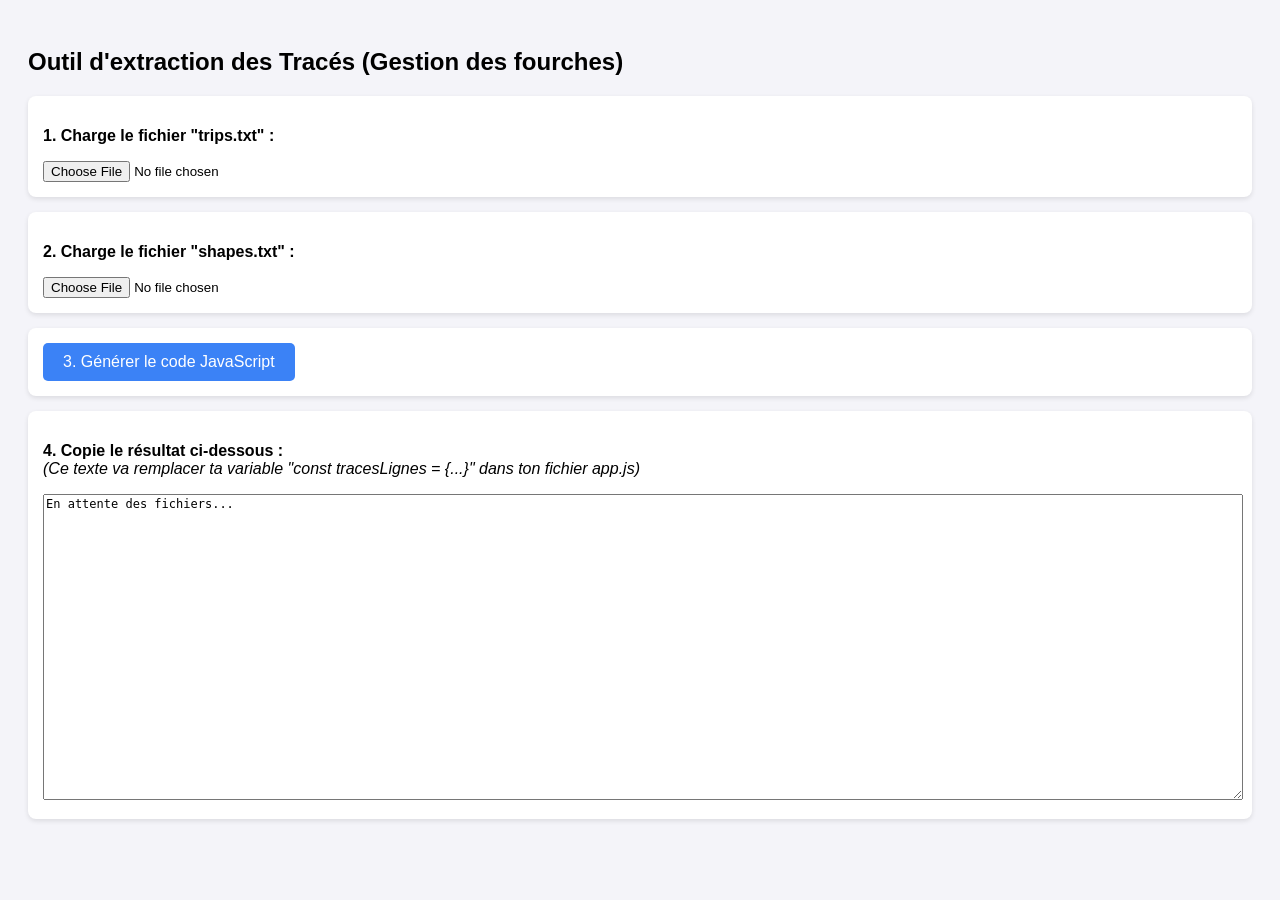
==== convertisseur.html @ 3d67197a "Add files" ====
<!DOCTYPE html>
<html lang="fr">
<head>
    <meta charset="UTF-8">
    <title>Convertisseur de Tracés GTFS (Multi-Branches)</title>
    <style>
        body { font-family: Arial; padding: 20px; background: #f4f4f9; }
        .etape { background: white; padding: 15px; border-radius: 8px; margin-bottom: 15px; box-shadow: 0 2px 5px rgba(0,0,0,0.1); }
        textarea { width: 100%; height: 300px; font-family: monospace; font-size: 12px; }
        button { padding: 10px 20px; background: #3b82f6; color: white; border: none; border-radius: 5px; cursor: pointer; font-size: 16px; }
    </style>
</head>
<body>

    <h2>Outil d'extraction des Tracés (Gestion des fourches)</h2>

    <div class="etape">
        <p><b>1. Charge le fichier "trips.txt" :</b></p>
        <input type="file" id="fileTrips" accept=".txt">
    </div>

    <div class="etape">
        <p><b>2. Charge le fichier "shapes.txt" :</b></p>
        <input type="file" id="fileShapes" accept=".txt">
    </div>

    <div class="etape">
        <button onclick="traiterFichiers()">3. Générer le code JavaScript</button>
    </div>

    <div class="etape">
        <p><b>4. Copie le résultat ci-dessous :</b><br>
        <i>(Ce texte va remplacer ta variable "const tracesLignes = {...}" dans ton fichier app.js)</i></p>
        <textarea id="resultat">En attente des fichiers...</textarea>
    </div>

    <script>
        async function traiterFichiers() {
            const fileTrips = document.getElementById('fileTrips').files[0];
            const fileShapes = document.getElementById('fileShapes').files[0];
            
            if (!fileTrips || !fileShapes) {
                alert("Il manque un fichier !");
                return;
            }

            const ecranResultat = document.getElementById('resultat');
            ecranResultat.value = "Analyse Multi-Branches en cours... (Cela peut prendre quelques secondes).";

            try {
                const textTrips = await fileTrips.text();
                const textShapes = await fileShapes.text();

                const lignesTrips = textTrips.split(/\r?\n/);
                
                const headersTrips = lignesTrips[0].split(',').map(h => h.trim());
                const idxRouteTrips = headersTrips.indexOf('route_id');
                const idxShapeTrips = headersTrips.indexOf('shape_id');
                const idxDirTrips = headersTrips.indexOf('direction_id');
                const idxHeadsign = headersTrips.indexOf('trip_headsign');

                const shapeToRoute = {};
                const seenCombos = new Set(); // Pour mémoriser les branches déjà trouvées

                // 1. On cherche toutes les branches différentes pour chaque ligne
                for (let i = 1; i < lignesTrips.length; i++) {
                    if (lignesTrips[i].trim() === '') continue;
                    
                    const cols = lignesTrips[i].split(',');
                    if (idxShapeTrips !== -1 && cols.length > idxShapeTrips && cols[idxShapeTrips]) {
                        const routeId = cols[idxRouteTrips].trim();
                        const shapeId = cols[idxShapeTrips].trim();
                        
                        // On récupère le sens et la destination pour identifier une branche unique
                        const dirId = idxDirTrips !== -1 ? cols[idxDirTrips].trim() : "0";
                        const headsign = idxHeadsign !== -1 ? cols[idxHeadsign].trim() : "X";
                        
                        // La clé secrète : Ligne + Sens + Destination (ex: TCAR:90_0_Georges Braque)
                        const comboKey = `${routeId}_${dirId}_${headsign}`;
                        
                        if (!seenCombos.has(comboKey) && shapeId !== "") {
                            seenCombos.add(comboKey);
                            shapeToRoute[shapeId] = routeId;
                        }
                    }
                }

                // 2. On récupère les points GPS de toutes ces branches
                const lignesShapes = textShapes.split(/\r?\n/);
                const shapesPoints = {}; // On groupe par shape_id d'abord
                
                const headersShapes = lignesShapes[0].split(',').map(h => h.trim());
                const idxShapeShp = headersShapes.indexOf('shape_id');
                const idxLat = headersShapes.indexOf('shape_pt_lat');
                const idxLon = headersShapes.indexOf('shape_pt_lon');
                const idxSeq = headersShapes.indexOf('shape_pt_sequence');

                for (let i = 1; i < lignesShapes.length; i++) {
                    if (lignesShapes[i].trim() === '') continue;

                    const cols = lignesShapes[i].split(',');
                    if (idxShapeShp !== -1 && cols.length > Math.max(idxLat, idxLon, idxSeq) && cols[idxShapeShp]) {
                        const shapeId = cols[idxShapeShp].trim();
                        
                        if (shapeToRoute[shapeId]) {
                            if (!shapesPoints[shapeId]) shapesPoints[shapeId] = [];
                            
                            shapesPoints[shapeId].push({
                                seq: parseInt(cols[idxSeq]),
                                lat: parseFloat(cols[idxLat]),
                                lon: parseFloat(cols[idxLon])
                            });
                        }
                    }
                }

                // 3. On regroupe toutes les branches sous leur ligne d'origine (route_id)
                const routeLines = {};
                for (const [shapeId, points] of Object.entries(shapesPoints)) {
                    const routeId = shapeToRoute[shapeId];
                    if (!routeLines[routeId]) routeLines[routeId] = [];
                    
                    points.sort((a, b) => a.seq - b.seq);
                    const listeCoords = points.map(p => `[${p.lat}, ${p.lon}]`).join(', ');
                    
                    // On ajoute ce tracé à la liste des tracés de la ligne
                    routeLines[routeId].push(`[${listeCoords}]`);
                }

                // 4. Génération du code
                let codeFinal = "const tracesLignes = {\n";
                for (const [routeId, lines] of Object.entries(routeLines)) {
                    // Chaque ligne contient maintenant un tableau contenant plusieurs tableaux (les branches)
                    codeFinal += `    "${routeId}": [\n        ${lines.join(',\n        ')}\n    ],\n`;
                }
                codeFinal += "};\n";

                ecranResultat.value = codeFinal;

            } catch (erreur) {
                ecranResultat.value = "Erreur lors de la lecture : " + erreur.message;
            }
        }
    </script>
</body>
</html>
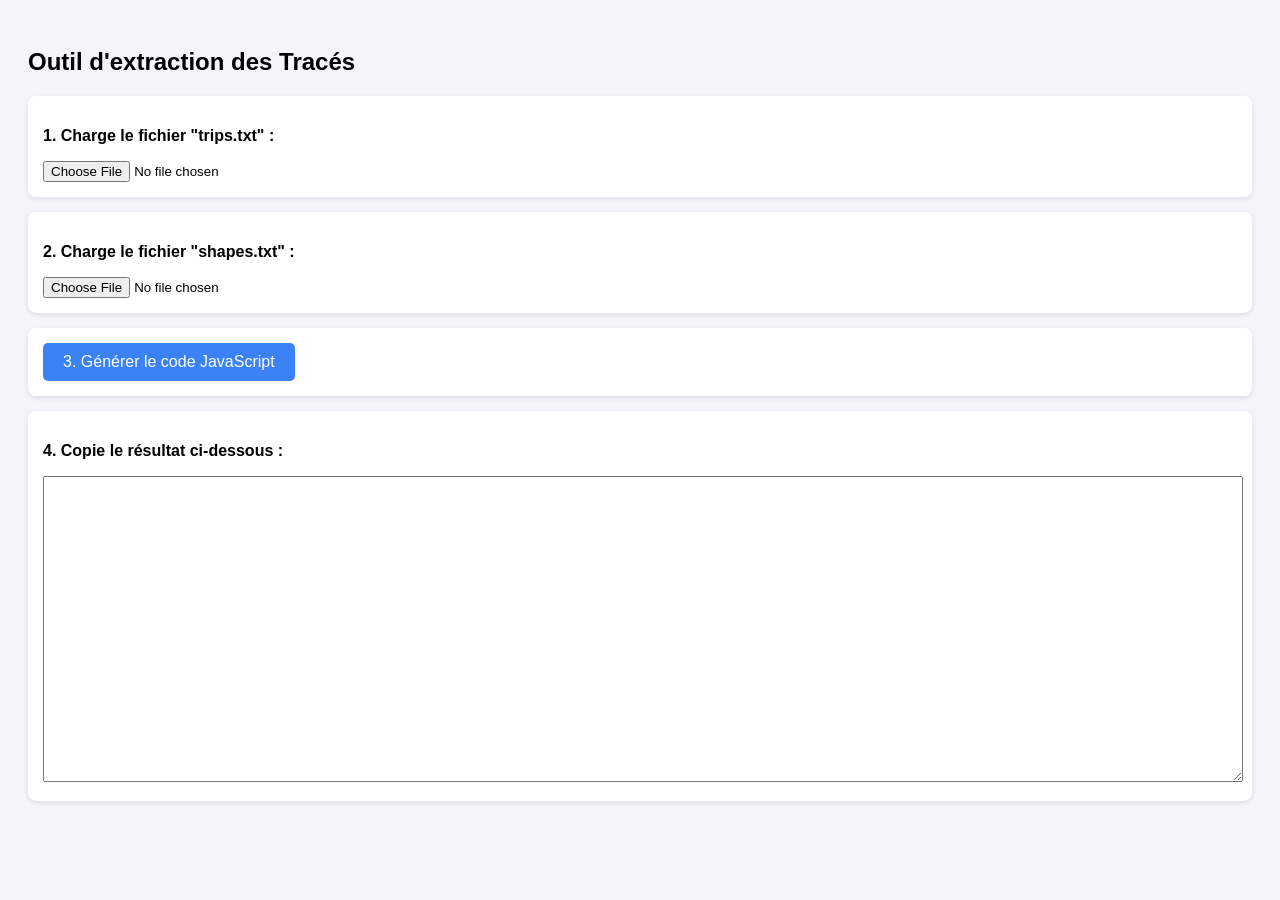
==== commit 3866478d: "Clean files" ====
--- a/convertisseur.html
+++ b/convertisseur.html
@@ -1,58 +1,79 @@
 <!DOCTYPE html>
 <html lang="fr">
+
 <head>
     <meta charset="UTF-8">
-    <title>Convertisseur de Tracés GTFS (Multi-Branches)</title>
+    <title>Convertisseur de Tracés GTFS</title>
     <style>
-        body { font-family: Arial; padding: 20px; background: #f4f4f9; }
-        .etape { background: white; padding: 15px; border-radius: 8px; margin-bottom: 15px; box-shadow: 0 2px 5px rgba(0,0,0,0.1); }
-        textarea { width: 100%; height: 300px; font-family: monospace; font-size: 12px; }
-        button { padding: 10px 20px; background: #3b82f6; color: white; border: none; border-radius: 5px; cursor: pointer; font-size: 16px; }
+        body {
+            font-family: Arial;
+            padding: 20px;
+            background: #f4f4f9;
+        }
+
+        .etape {
+            background: white;
+            padding: 15px;
+            border-radius: 8px;
+            margin-bottom: 15px;
+            box-shadow: 0 2px 5px rgba(0, 0, 0, 0.1);
+        }
+
+        textarea {
+            width: 100%;
+            height: 300px;
+            font-family: monospace;
+            font-size: 12px;
+        }
+
+        button {
+            padding: 10px 20px;
+            background: #3b82f6;
+            color: white;
+            border: none;
+            border-radius: 5px;
+            cursor: pointer;
+            font-size: 16px;
+        }
     </style>
 </head>
+
 <body>
-
-    <h2>Outil d'extraction des Tracés (Gestion des fourches)</h2>
-
+    <h2>Outil d'extraction des Tracés</h2>
     <div class="etape">
         <p><b>1. Charge le fichier "trips.txt" :</b></p>
         <input type="file" id="fileTrips" accept=".txt">
     </div>
-
     <div class="etape">
         <p><b>2. Charge le fichier "shapes.txt" :</b></p>
         <input type="file" id="fileShapes" accept=".txt">
     </div>
-
     <div class="etape">
         <button onclick="traiterFichiers()">3. Générer le code JavaScript</button>
     </div>
-
     <div class="etape">
-        <p><b>4. Copie le résultat ci-dessous :</b><br>
-        <i>(Ce texte va remplacer ta variable "const tracesLignes = {...}" dans ton fichier app.js)</i></p>
-        <textarea id="resultat">En attente des fichiers...</textarea>
+        <p><b>4. Copie le résultat ci-dessous :</b><br></p>
+        <textarea id="resultat"></textarea>
     </div>
-
     <script>
         async function traiterFichiers() {
             const fileTrips = document.getElementById('fileTrips').files[0];
             const fileShapes = document.getElementById('fileShapes').files[0];
-            
+
             if (!fileTrips || !fileShapes) {
-                alert("Il manque un fichier !");
+                alert("Erreur");
                 return;
             }
 
             const ecranResultat = document.getElementById('resultat');
-            ecranResultat.value = "Analyse Multi-Branches en cours... (Cela peut prendre quelques secondes).";
+            ecranResultat.value = "Analyse en cours...";
 
             try {
                 const textTrips = await fileTrips.text();
                 const textShapes = await fileShapes.text();
 
                 const lignesTrips = textTrips.split(/\r?\n/);
-                
+
                 const headersTrips = lignesTrips[0].split(',').map(h => h.trim());
                 const idxRouteTrips = headersTrips.indexOf('route_id');
                 const idxShapeTrips = headersTrips.indexOf('shape_id');
@@ -60,24 +81,21 @@
                 const idxHeadsign = headersTrips.indexOf('trip_headsign');
 
                 const shapeToRoute = {};
-                const seenCombos = new Set(); // Pour mémoriser les branches déjà trouvées
+                const seenCombos = new Set();
 
-                // 1. On cherche toutes les branches différentes pour chaque ligne
                 for (let i = 1; i < lignesTrips.length; i++) {
                     if (lignesTrips[i].trim() === '') continue;
-                    
+
                     const cols = lignesTrips[i].split(',');
                     if (idxShapeTrips !== -1 && cols.length > idxShapeTrips && cols[idxShapeTrips]) {
                         const routeId = cols[idxRouteTrips].trim();
                         const shapeId = cols[idxShapeTrips].trim();
-                        
-                        // On récupère le sens et la destination pour identifier une branche unique
+
                         const dirId = idxDirTrips !== -1 ? cols[idxDirTrips].trim() : "0";
                         const headsign = idxHeadsign !== -1 ? cols[idxHeadsign].trim() : "X";
-                        
-                        // La clé secrète : Ligne + Sens + Destination (ex: TCAR:90_0_Georges Braque)
+
                         const comboKey = `${routeId}_${dirId}_${headsign}`;
-                        
+
                         if (!seenCombos.has(comboKey) && shapeId !== "") {
                             seenCombos.add(comboKey);
                             shapeToRoute[shapeId] = routeId;
@@ -85,10 +103,9 @@
                     }
                 }
 
-                // 2. On récupère les points GPS de toutes ces branches
                 const lignesShapes = textShapes.split(/\r?\n/);
-                const shapesPoints = {}; // On groupe par shape_id d'abord
-                
+                const shapesPoints = {};
+
                 const headersShapes = lignesShapes[0].split(',').map(h => h.trim());
                 const idxShapeShp = headersShapes.indexOf('shape_id');
                 const idxLat = headersShapes.indexOf('shape_pt_lat');
@@ -101,10 +118,10 @@
                     const cols = lignesShapes[i].split(',');
                     if (idxShapeShp !== -1 && cols.length > Math.max(idxLat, idxLon, idxSeq) && cols[idxShapeShp]) {
                         const shapeId = cols[idxShapeShp].trim();
-                        
+
                         if (shapeToRoute[shapeId]) {
                             if (!shapesPoints[shapeId]) shapesPoints[shapeId] = [];
-                            
+
                             shapesPoints[shapeId].push({
                                 seq: parseInt(cols[idxSeq]),
                                 lat: parseFloat(cols[idxLat]),
@@ -114,23 +131,19 @@
                     }
                 }
 
-                // 3. On regroupe toutes les branches sous leur ligne d'origine (route_id)
                 const routeLines = {};
                 for (const [shapeId, points] of Object.entries(shapesPoints)) {
                     const routeId = shapeToRoute[shapeId];
                     if (!routeLines[routeId]) routeLines[routeId] = [];
-                    
+
                     points.sort((a, b) => a.seq - b.seq);
                     const listeCoords = points.map(p => `[${p.lat}, ${p.lon}]`).join(', ');
-                    
-                    // On ajoute ce tracé à la liste des tracés de la ligne
+
                     routeLines[routeId].push(`[${listeCoords}]`);
                 }
 
-                // 4. Génération du code
                 let codeFinal = "const tracesLignes = {\n";
                 for (const [routeId, lines] of Object.entries(routeLines)) {
-                    // Chaque ligne contient maintenant un tableau contenant plusieurs tableaux (les branches)
                     codeFinal += `    "${routeId}": [\n        ${lines.join(',\n        ')}\n    ],\n`;
                 }
                 codeFinal += "};\n";
@@ -138,9 +151,10 @@
                 ecranResultat.value = codeFinal;
 
             } catch (erreur) {
-                ecranResultat.value = "Erreur lors de la lecture : " + erreur.message;
+                ecranResultat.value = "Erreur : " + erreur.message;
             }
         }
     </script>
 </body>
+
 </html>
